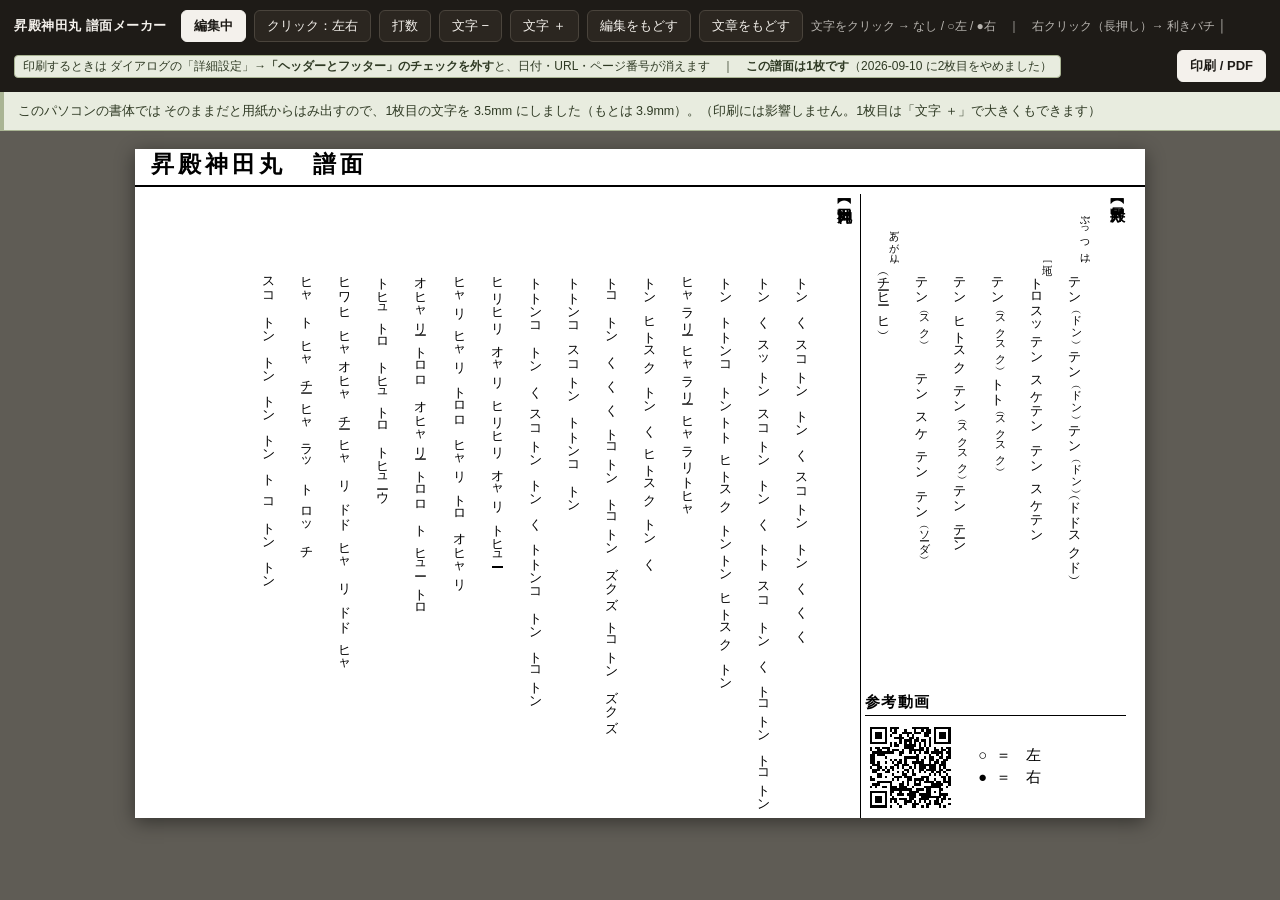
==== shouden/index.html @ 3ddf50ae "昇殿神田丸を追加（動画のボタンと譜面プリント） 動画 https://www.youtube.com/watch?v=hfD9wAccFLI （4分25秒） 小太鼓 0:00〜 / 大太鼓 1:55〜" ====
<!DOCTYPE html>
<html lang="ja">
<head>
<meta charset="utf-8">
<meta name="viewport" content="width=device-width, initial-scale=1">
<title>昇殿神田丸 譜面メーカー</title>
<link rel="stylesheet" href="css/style.css">
</head>
<body>

<!-- ===== ツールバー（印刷では消えます） ===== -->
<div class="toolbar">
  <span class="tb-title">昇殿神田丸 譜面メーカー</span>

  <button id="btn-edit" type="button" aria-pressed="true">編集中</button>
  <button id="btn-mode" type="button">クリック：左右</button>
  <button id="btn-beats" type="button" aria-pressed="false">打数</button>

  <button id="btn-smaller" type="button">文字 −</button>
  <button id="btn-bigger" type="button">文字 ＋</button>

  <button id="btn-reset" type="button">編集をもどす</button>
  <button id="btn-reset-text" type="button">文章をもどす</button>

  <span class="tb-hint">文字をクリック → なし / ○左 / ●右　｜　右クリック（長押し）→ 利きバチ │</span>
  <!-- 日付・URL・ページ番号はブラウザが勝手に足すもので、CSSでは消せない。
       印刷ダイアログで外してもらうしかないので、押す前に目に入る場所に出す。 -->
  <span class="tb-note" id="print-note">印刷するときは ダイアログの「詳細設定」→<strong>「ヘッダーとフッター」のチェックを外す</strong>と、日付・URL・ページ番号が消えます　｜　<strong>この譜面は1枚です</strong>（2026-09-10 に2枚目をやめました）</span>
  <span class="saved" id="saved">保存しました</span>

  <button id="btn-print" type="button" class="tb-print">印刷 / PDF</button>
</div>

<!-- 中身は js/app.js が入れます -->
<div class="notice notice-warn" id="overflow" hidden></div>
<div class="notice notice-info" id="fitted" hidden></div>

<!-- ===== 用紙 ===== -->
<div id="pages"></div>

<!-- データ -->
<script src="js/data-score-front.js"></script>
<script src="js/data-guide.js"></script>
<script src="js/data-back.js"></script>
<script src="js/data-map.js"></script>
<script src="js/data-legend.js"></script>
<script src="js/data-qr.js"></script>
<!-- 部品 -->
<script src="js/editor.js"></script>
<script src="js/render.js"></script>
<script src="js/app.js"></script>
</body>
</html>
---- shouden/css/style.css ----
/* ============================================================
 * 昇殿神田丸 譜面メーカー — スタイル
 * A4横 / 白黒印刷専用 / 2枚（1枚目＝縦書きの譜面、2枚目＝ガイド）
 * 文字の大きさは --kana-size で一括調整。
 * ============================================================ */

:root {
  /* 用紙（A4横 297×210 － 余白6mm） */
  --page-w: 267mm;   /* 297 - 15*2 */
  /* ★印刷可能領域は 180mm（210 - 15*2）だが、ぴったりだと丸め誤差で
     空白のページが出ることがあるので 3mm 引いた値を用紙の高さとする。
     **画面と印刷でこの値をそろえること。**
     以前は画面 198mm ／ 印刷 195mm と食い違っていて、
     画面では見えている枠の下線が、印刷では切れて消えていた。 */
  --page-h: 177mm;   /* 210 - 15*2 - 3（下の安全代） */

  /* 譜面の文字サイズ（ツールバーの − ＋ で変わる） */
  --kana-size: 3.9mm; /* この大きさで全21列がA4横1枚に収まる
                         （実測: 左8mm前後 / 右4.6mm / 下1.4mm。用紙の15mm余白の内側）。
                         ★js/editor.js の DEFAULT_SIZE と同じ値にすること。

                         ★この曲は**縦（列の長さ）が先に頭打ちになる**。
                         --col-gap をいくら減らしても 3.9mm より上げられない。
                         **大きくしたいなら、いちばん長い列を2つに分けるしかない。**

                         いちばん長い列は【神田丸】2列目（12語・29文字）。
                         これに --head-len（4.9em）が全列ぶん乗るので、
                         実質 33.9文字ぶんの高さが要る。

                         ここまでの経緯:
                           4.7mm … 昇殿の2・3行目を2列ずつに分けた時点
                           4.4mm … 「く」を前の語に書きかえて 26→29文字
                           3.9mm … 小見出しを出して --head-len を 0→4.9em
                           4.2mm … 届いた新しい神田丸で「く」が戻り 29→26文字
                           3.9mm … 本人の指示で「く」の書きかえに戻した（26→29文字）
                         屋台囃子・新囃子（4.0mm）とほぼ同じ大きさ。 */
  --num-size: 7.2mm;  /* ①②③… を使う曲むけ。この曲では使っていない */

  /* 譜面の組み（すべて --kana-size に対する比） */
  --tok-gap: 0.7em;    /* 語と語のすきま（列の中） */
  --col-gap: 1.25em;   /* 列と列のすきま。この曲は 21列＋まとまりの名前2列 ＝ 23列。
                          新囃子（32列）より9列少ないので、0.28em まで詰める必要がない。
                          **この曲は縦が先に頭打ち**なので、ここを減らしても
                          文字は大きくならない（左が空くだけ）。
                          いまは左が 8mm ほどになるところまで広げて紙を使い切っている
                          （1.3em で左3.7mm、1.35em ではみ出す）。
                          列を増やして赤い帯が「左へ」と出たら、ここを減らす。 */
  --sec-gap: 0.4em;    /* 【昇殿】と【神田丸】の あいだ */
  --head-len: 4.9em;   /* 列の頭（小見出し line.label）の場所の長さ。
                          ★2026-09-03 に 0 から伸ばした。昇殿の1・2・6列目に
                            ［ぶっつけ］［地］［あがり］を出すため
                            （カマクラ・シチョウメと同じ 4.9em）。
                          いちばん長い ［ぶっつけ］6文字 × --label-fs(0.76) が
                          入る長さが要る。**見出しを長くしたらここも伸ばすこと。**
                          ★ここを伸ばすと譜面の始まりが下がるので、
                            いちばん長い列（【神田丸】2列目）が下からはみ出す。
                            そのぶん文字を下げてある。 */
  --num-at: 1.33em;    /* 番号（line.num）を 列の頭から何文字ぶん下に置くか。
                          いまはどの列も番号を持たないので出番はない。
                          使うときは まとまりの名前の2文字目と同じ高さに合わせる */
  --label-fs: 0.76;    /* 小見出しの文字の大きさ（譜面の文字に対する比）。
                          小さくするほど ［ぶっつけ］が短くなり、番号との
                          すきまが広がる（--head-len を伸ばさずに済む） */
  --acc-w: 0.28em;     /* │（利きバチ）の場所 */
  --hand-w: 0.55em;    /* ●○（左右）の場所。.mk-hand の中で効くので、
                          外から幅を計算するときは --hand-fs を掛けること */
  --hand-fs: 0.6;      /* ●○ の文字の大きさ（語の文字に対する比） */

  /* 譜面ブロックの右わきのすきま。
     縦書きは右から始まるので、0 だと ① が用紙の右端に貼りつく。
     ここを増やすと譜面全体が左へ寄り、そのぶん左の余白が減る。 */
  --score-pad-right: 5mm;

  /* タイトル（屋台囃子 譜面）の左のインデント。罫線は全幅のまま文字だけ右へ */
  --title-indent: 4mm;

  /* ポイント欄の「名前」の段の幅。いちばん長い「かえちがえ」が入る幅 */
  --pt-name-w: 18mm;

  /* 参考動画のQRコードの大きさ。1つだけ置くので大きく取れる
     （3つ並べていたころは 34mm）。大きいほど読み取りやすい */
  --qr-size: 40mm;

  /* 2枚目の文字サイズ */
  --side-size: calc(3.3mm * var(--guide-scale));

  /* 2枚目（ガイド）の文字の倍率。
     書体が違うと文章の折り返し行数が変わり、枠からあふれる機械がある。
     app.js の fitGuide() が、収まるところまでこれを下げる。
     ★2枚目の文字サイズは、すべてこの変数を掛けて書くこと。
       掛け忘れた文字だけ縮まず、そこが原因であふれ続ける。 */
  --guide-scale: 1;

  --ink: #000;
  --rule: #000;

  /* 画面まわりの色。紙（.sheet）は印刷結果と同じに見せたいので
     ダークテーマでも白のままにし、まわりだけ暗くする。 */
  --ground: #5f5c55;        /* 作業台。少し茶をふくんだグレー */
  --bar: #1e1b17;
  --bar-ink: #f4f1ec;
  --bar-line: #4a443c;
  --btn: #2b2620;
  --btn-hover: #39332b;
  --accent: #b3462f;        /* 弁柄色。注意の帯だけに使う */
  --warn-bg: #f7ddd6;
  --warn-ink: #5c1d10;
  --warn-line: #c99383;
  --info-bg: #e8ecdf;
  --info-ink: #2f3a24;
  --info-line: #a9b493;
  --sheet-edge: rgba(0, 0, 0, .45);
  --ok: #8fd39a;

  /* 手書きに近い日本語フォント（教科書体を優先） */
  --font-jp:
    "UD デジタル教科書体 NP-B", "UD デジタル教科書体 NP-R",
    "UD Digi Kyokasho NP-B", "UD Digi Kyokasho NP-R",
    "HGP教科書体", "HG教科書体", "游教科書体", "Yu Kyokasho",
    "YuKyokasho Yoko", "BIZ UDPMincho", "Yu Mincho", serif;
}

/* 見る人のテーマに合わせる。トグルで付く data-theme が最優先。 */
@media (prefers-color-scheme: dark) {
  :root {
    --ground: #22201c;
    --bar: #15130f;
    --bar-line: #3b352d;
    --btn: #262119;
    --btn-hover: #332d24;
    --warn-bg: #4a1a10;
    --warn-ink: #ffd9cf;
    --warn-line: #8a4231;
    --info-bg: #262b1e;
    --info-ink: #dde5cd;
    --info-line: #596343;
    --sheet-edge: rgba(0, 0, 0, .75);
  }
}
:root[data-theme="dark"] {
  --ground: #22201c;
  --bar: #15130f;
  --bar-line: #3b352d;
  --btn: #262119;
  --btn-hover: #332d24;
  --warn-bg: #4a1a10;
  --warn-ink: #ffd9cf;
  --warn-line: #8a4231;
  --info-bg: #262b1e;
  --info-ink: #dde5cd;
  --info-line: #596343;
  --sheet-edge: rgba(0, 0, 0, .75);
}
:root[data-theme="light"] {
  --ground: #5f5c55;
  --bar: #1e1b17;
  --bar-line: #4a443c;
  --btn: #2b2620;
  --btn-hover: #39332b;
  --warn-bg: #f7ddd6;
  --warn-ink: #5c1d10;
  --warn-line: #c99383;
  --info-bg: #e8ecdf;
  --info-ink: #2f3a24;
  --info-line: #a9b493;
  --sheet-edge: rgba(0, 0, 0, .45);
}

* { box-sizing: border-box; }

html, body {
  margin: 0;
  padding: 0;
  font-family: var(--font-jp);
  color: var(--ink);
  background: var(--ground);
}

/* ============================================================
 * ツールバー（画面だけ。印刷では消える）
 * ============================================================ */
.toolbar {
  position: sticky;
  top: 0;
  z-index: 10;
  display: flex;
  flex-wrap: wrap;
  align-items: center;
  gap: 8px;
  padding: 10px 14px;
  background: var(--bar);
  color: var(--bar-ink);
  font-family: "Meiryo", "Yu Gothic UI", sans-serif;
  font-size: 13px;
}

.toolbar .tb-title { font-weight: 700; margin-right: 6px; letter-spacing: .04em; }

.toolbar button {
  font: inherit;
  padding: 6px 12px;
  border: 1px solid var(--bar-line);
  border-radius: 6px;
  background: var(--btn);
  color: var(--bar-ink);
  cursor: pointer;
}
.toolbar button:hover { background: var(--btn-hover); }
.toolbar button:focus-visible { outline: 2px solid var(--bar-ink); outline-offset: 2px; }
.toolbar button[aria-pressed="true"] {
  background: var(--bar-ink); color: var(--bar); border-color: var(--bar-ink); font-weight: 700;
}
.toolbar .tb-print {
  margin-left: auto;
  background: var(--bar-ink); color: var(--bar); border-color: var(--bar-ink); font-weight: 700;
}
.toolbar .tb-hint { opacity: .72; font-size: 12px; }

/* 印刷ダイアログの設定の案内。ツールバーなので印刷には出ない */
.toolbar .tb-note {
  font-size: 12px;
  padding: 2px 8px;
  border-radius: 4px;
  background: var(--info-bg);
  color: var(--info-ink);
  border: 1px solid var(--info-line);
}
.toolbar .saved { opacity: 0; transition: opacity .2s; font-size: 12px; color: var(--ok); }
.toolbar .saved.on { opacity: 1; }
@media (prefers-reduced-motion: reduce) { .toolbar .saved { transition: none; } }

/* お知らせの帯（画面だけ）。
   .notice-warn ＝ はみ出し（直す必要がある）
   .notice-info ＝ 自動で文字を合わせた（知らせるだけ） */
.notice {
  padding: 9px 14px;
  background: var(--warn-bg);
  color: var(--warn-ink);
  font-family: "Meiryo", "Yu Gothic UI", sans-serif;
  font-size: 12.5px;
  line-height: 1.6;
  border-bottom: 1px solid var(--warn-line);
  border-left: 4px solid var(--accent);
}
.notice-info {
  background: var(--info-bg);
  color: var(--info-ink);
  border-bottom-color: var(--info-line);
  border-left-color: var(--info-line);
}

.notice code {
  background: rgba(127, 127, 127, .22); padding: 1px 5px; border-radius: 3px;
  font-family: Consolas, monospace;
}

/* ============================================================
 * 用紙
 * ============================================================ */
#pages {
  display: flex;
  flex-direction: column;
  align-items: center;
  gap: 18px;
  padding: 18px 0 40px;
}

.sheet {
  width: var(--page-w);
  height: var(--page-h);
  background: #fff;  /* 紙は印刷結果と同じに見せたいので、テーマに関わらず白 */
  overflow: hidden;
  display: flex;
  flex-direction: column;
  box-shadow: 0 4px 18px var(--sheet-edge);
}

/* ---- タイトル ---- */
.sheet-head {
  flex: 0 0 auto;
  display: flex;
  align-items: baseline;
  gap: 3.5mm;
  padding: 0 0 1.2mm;
  border-bottom: 0.6mm solid var(--rule);
  margin-bottom: 2mm;
}
/* 譜面のタイトルだけ少し右へ。padding なので下の罫線は全幅のまま残る。
   2枚目は枠が左端いっぱいに並ぶので、そろわなくなるから動かさない。 */
.score-sheet .sheet-head { padding-inline-start: var(--title-indent); }

.sheet-title { margin: 0; font-size: 6mm; letter-spacing: .18em; font-weight: 700; }
.sheet-sub {
  font-size: 3.4mm;
  border: 0.35mm solid var(--rule);
  border-radius: 1mm;
  padding: 0.2mm 1.4mm;
}

/* ============================================================
 * 1枚目：譜面（縦書き・右から左）
 * ------------------------------------------------------------
 * writing-mode: vertical-rl により
 *   ・文字は上から下へ流れる
 *   ・ブロック（＝列・セクション）は右から左へ並ぶ
 * つまり HTML の並び順が、そのまま元のプリントの並び順になる。
 * ============================================================ */
.score-area {
  flex: 1 1 auto;
  min-height: 0;
  writing-mode: vertical-rl;
  text-orientation: mixed;
  overflow: hidden;
  /* 縦書きでは block-start＝右。① を用紙の右端から離す */
  padding-block-start: var(--score-pad-right);
  /* 右下の「参考動画」を絶対配置で置くための基準（2026-09-10） */
  position: relative;
}

/* ---- 1枚目の右下：参考動画のQR＋左右の読みかた（2026-09-10）----
 * 2枚目をやめたので、ここに移した。**昇殿の下のあき**に置く。
 *
 * ★絶対配置なのは、譜面の列の長さに数えさせないため。
 *   流れに入れると fitToPage が「はみ出した」と見て文字を縮めてしまい、
 *   **昇殿の譜面が小さくなる**（本人が「大きさは変えないで」と指定）。
 * ★親は縦書きなので、ここで横書きに戻す。
 * ★大きさは実測から決めてある（あき 78mm×37mm に対して 74mm×約32mm）。
 *   「文字 ＋」で譜面を大きくすると昇殿の列が伸びてぶつかる。
 *   ぶつかると赤い帯（はみ出し警告）が出る。 */
.side-note {
  position: absolute;
  /* 絶対配置の基準は .score-area の**パディングの内側**。right:0 にすると
     右の余白（--score-pad-right）まではみ出て、譜面の右端とそろわない */
  right: var(--score-pad-right);
  /* 用紙の下端に接しさせない。接すると .score-area の overflow:hidden の
     境目でQRの最後の1列が削られることがある（2枚目で踏んだのと同じ話） */
  bottom: 1.5mm;
  width: 69mm;
  writing-mode: horizontal-tb;
  text-orientation: mixed;
}
.sn-title {
  font-size: 4.0mm;
  font-weight: 700;
  letter-spacing: .1em;
  padding-bottom: 0.8mm;
  margin-bottom: 1.6mm;
  border-bottom: 0.4mm solid var(--rule);
}
.sn-row {
  display: flex;
  align-items: center;
  gap: 5mm;
}
/* QRは正方形。大きいほど1マスが太くなり、スマホで読み取りやすい。
   ★`.qr-frame` の width:var(--qr-size)（40mm・2枚目用）が
     このあとに書いてあるので、**クラス2つぶんの強さで上書きする**。
     `.sn-qr` だけだと同じ強さで、あとに書いてあるほうが勝って 40mm になる */
.side-note .sn-qr {
  width: 24mm;
  height: 24mm;
}
/* 2枚目の説明欄と同じ見た目にするが、--guide-scale は掛けない
   （2枚目が無いので、あの倍率に引きずられないようにする） */
.sn-legend li {
  font-size: 4.2mm;
  margin-bottom: 1.6mm;
}
.sn-legend li:last-child { margin-bottom: 0; }

/* 【ぶっつけ】などのまとまり。縦書きでは block-end＝左、block-start＝右 */
.sec { margin-block-end: var(--sec-gap); }
.sec:last-child { margin-block-end: 0; }
/* 区切りの罫線は「まとまりとまとまりの間」＝各セクションの右わきに引く */
.sec + .sec {
  border-block-start: 0.3mm solid var(--rule);
  padding-block-start: var(--sec-gap);
}

/* 【ぶっつけ】など、まとまりの名前の列 */
.sec-head {
  margin-block-end: calc(var(--col-gap) + 0.3em);
  font-size: var(--kana-size);
}
.sec-num {
  font-size: var(--num-size);
  font-weight: 700;
  line-height: 1;
}
.sec-name {
  font-size: 1.15em;
  font-weight: 700;
  letter-spacing: .06em;
  line-height: 1.02;
}

/* 列の頭 … 番号（line.num）と小見出し（line.label）を置く場所。
   ★この曲はどちらも使っていないので --head-len: 0 で潰してある。
   縦書きの列は flex の主軸が「上から下」なので、flex-basis が縦の長さになる。

   ・小見出しは flex で下づめ（justify-content: flex-end）＝**譜面のすぐ上**
   ・番号は流れから外して、上から --num-at の位置に固定
     （まとまりの名前の2文字目と同じ高さ。小見出しの有無で高さが変わらない）
   ・align-items: flex-start ＝ 交差軸は右づめ。列の右はしにそろう
   ・番号も小見出しも無い列にも同じ場所を空けて、文字の始まる高さをそろえる */
.line-head {
  position: relative;
  flex: 0 0 var(--head-len);
  display: flex;
  justify-content: flex-end;
  align-items: flex-start;
}
/* 縦書きでは inline 方向＝上から下。inset-inline-start が「上からの距離」、
   inset-block-start: 0 が「右づめ」になる */
.line-num {
  position: absolute;
  inset-inline-start: var(--num-at);
  inset-block-start: 0;
  font-weight: 700;
  line-height: 1.02;
}
.line-label {
  font-size: calc(var(--label-fs) * 1em);
  letter-spacing: .04em;
  line-height: 1.02;
}

/* ---- 列（＝元のプリントの1行） ---- */
.line {
  display: flex;            /* 縦書きでは主軸が「上から下」になる */
  flex-direction: row;
  align-items: flex-start;  /* 交差軸＝右づめ。文字の列がそろう */
  gap: var(--tok-gap);
  margin-block-end: var(--col-gap);
  font-size: var(--kana-size);
}
/* 笛の列は少し小さく（小太鼓は叩かないので） */
.line-fue { font-size: calc(var(--kana-size) * .86); }

/* ---- セル（1語） ---- */
.cell {
  position: relative;
  display: flex;
  flex-direction: column-reverse; /* 文字を左、マークを右に置く */
  align-items: flex-start;
  line-height: 1.02;
  /* ★これが無いと、列が用紙より長くなったとき
     **はみ出さずに1文字ずつ縮む**（flex アイテムの既定は flex-shrink:1）。
     縮んでも「はみ出し」にならないので、赤い帯も出ず、
     app.js の自動縮小も働かないまま**文字だけ潰れた譜面が刷られる**。
     0 にすると、ちゃんとはみ出して検知できる。 */
  flex-shrink: 0;
}
.kana { display: block; }

/* 印を置く帯。語の長さいっぱいに伸ばして、この中で位置を決める。
   縦書きなので block-size＝横幅（＝印の場所の太さ）。 */
.marks {
  align-self: stretch;
  position: relative;
  flex: 0 0 auto;
  /* ●○ は 0.6em の文字なので、その中の 0.55em は外から見ると 0.33em */
  block-size: calc(var(--acc-w) + var(--hand-w) * var(--hand-fs));
}

/* 印1つ。--at は「語の頭から何文字ぶん下か」。
   縦書きでは inline 方向＝上から下なので inset-inline-start で下げる。 */
.mk {
  position: absolute;
  inset-inline-start: var(--at);
  inset-block-start: 0;
  display: flex;
  flex-direction: column-reverse; /* 内側＝│、外側＝●○ */
  align-items: flex-start;
}

/* 大太鼓は文字が小さいので、1文字ぶんの長さも縮める。
   そうしないと印の位置が文字とずれる。 */
.k-odaiko .marks,
.k-odaiko .hits { font-size: 0.86em; }

/* クリックを受ける透明の帯。文字の上にかぶせる。
   --from から --span ぶんだけが、その印の受け持ち。 */
.hits {
  position: absolute;
  inset: 0;
}
.hit {
  position: absolute;
  inset-inline-start: var(--from);
  inline-size: var(--span);
  inset-block: 0;
}

/* 利きバチ … 文字のすぐ右わきの縦棒。CSSで描くので印刷でも潰れない */
.mk-acc { width: var(--acc-w); height: 1.15em; }
.mk-acc.on { border-left: 0.13em solid currentColor; }

/* 左右 … つねに同じ幅を確保して、列の位置がずれないようにする */
.mk-hand {
  width: var(--hand-w);
  font-size: calc(var(--hand-fs) * 1em);
  line-height: 1;
}

/* 打数（ツールバーの「打数」で表示） */
.beat {
  display: none;
  font-size: 0.42em;
  line-height: 1;
  opacity: .8;
  font-family: "Meiryo", sans-serif;
}
body.show-beats .beat { display: block; }
body.show-beats .k-fue .beat,
body.show-beats .k-odaiko .beat { display: none; }

/* 笛・大太鼓・記号 */
.k-fue .marks,
.k-mark .marks { visibility: hidden; }
.k-odaiko .kana { font-size: 0.86em; }
.k-mark .kana { font-weight: 700; }

/* ---- 編集中の見た目（画面だけ） ----
   語ぜんたいではなく、押した印の受け持ち範囲だけを光らせる。
   文字の上にかぶさるので、透けるうすい色にする。 */
body.editing .hit { cursor: pointer; }
body.editing .hit:hover { background: rgba(0, 0, 0, .10); }

/* ============================================================
 * 2枚目：ガイド（横書き）
 * ============================================================ */
.guide-body {
  flex: 1 1 auto;
  display: flex;
  gap: 4mm;
  min-height: 0;
  /* ★下に必ず余裕を作る。
     ここが 0 だと、枠の下線が用紙(.sheet)の下端にぴったり重なる。
     .sheet は overflow:hidden なので、境界にある 0.5mm の線は
     まるめの具合で削られて消える（枠の下線が出ない、という形で出る）。
     線を境界に置かないこと。 */
  padding-bottom: 3mm;
}
.guide-col { display: flex; flex-direction: column; gap: 3mm; min-height: 0; }
.guide-left { flex: 1 1 44%; }
.guide-right { flex: 1 1 56%; }

.box {
  border: 0.5mm solid var(--rule);
  border-radius: 1.4mm;
  padding: 1.6mm 2mm 2mm;
  display: flex;
  flex-direction: column;
  min-height: 0;
}
.box-title {
  margin: 0 0 1.4mm;
  font-size: calc(4.2mm * var(--guide-scale));
  letter-spacing: .12em;
  text-align: center;
  border-bottom: 0.3mm solid var(--rule);
  padding-bottom: 0.7mm;
}
.box-body { font-size: var(--side-size); line-height: 1.5; }

/* ---- えんそうのじゅんばん（左上 2/3）と 参考動画（左下 1/3） ----
   じゅんばんはまだ決めていないので、いまは見出しだけの空の枠。
   中身が入っても高さが変わらないよう、比だけ決めておく。 */
.map-box { flex: 2 1 0; }
.video-box { flex: 1 1 0; }

.map-box .box-body {
  flex: 1 1 auto;
  min-height: 0;
  display: flex;
  justify-content: center;
}

/* 図。枠の高さに合わせて縮む（viewBox で中身が付いてくる） */
.mgraph {
  display: block;
  max-width: 100%;
  height: 100%;
}

.mg-box {
  fill: #fff;
  stroke: var(--rule);
  stroke-width: 0.8;
}
/* 中抜きの太い矢印（先へ進むながれ）。塗らずに線だけで描くので白黒でも潰れない */
.mg-arrow {
  fill: #fff;
  stroke: var(--rule);
  stroke-width: 0.7;
  stroke-linejoin: round;
}
/* 細い線（くりかえし・枝分かれ・もどり） */
.mg-line {
  fill: none;
  stroke: var(--rule);
  stroke-width: 0.9;
}
/* 点線の矢印（この図では「あいだに たま が入る」の意味） */
.mg-dash { stroke-dasharray: 3 2.5; }

/* 図の中の点線の切れ目（カマクラの図で使っていたもの。いまは未使用） */
.mg-split {
  stroke: var(--rule);
  stroke-width: 0.6;
  stroke-dasharray: 3 2.5;
}
.mg-head { fill: none; stroke: var(--rule); stroke-width: 1.6; }

.mg-tx {
  fill: var(--ink);
  font-family: var(--font-jp);
  text-anchor: middle;
  dominant-baseline: central;
}
.mg-tx-box { font-size: 5.5px; }

/* 凡例の文字。★クラスを足したら、必ずここに font-size も足すこと。
   SVG の text は指定が無いと既定（16単位）になり、viewBox の縮尺しだいで
   とんでもない大きさで出る（実際に凡例が枠からあふれた）。 */
.mg-tx-legend { font-size: 5px; }

/* 図の左に置くまとまりの名前は縦書き。
   SVG の text にも writing-mode が効く。text-orientation: upright を
   付けないと 【 】 が横倒しのまま出る。
   縦書きでは text-anchor が「上下ぞろえ」、dominant-baseline が「左右ぞろえ」。 */
.mg-tx-v {
  writing-mode: vertical-rl;
  text-orientation: upright;
  text-anchor: start;
  dominant-baseline: central;
  font-size: 6px;
  letter-spacing: 0.4px;
}

/* ---- 説明欄 ---- */
.legend-box { flex: 0 0 auto; }
.legend-list { list-style: none; margin: 0; padding: 0; }
.legend-list li {
  display: flex; align-items: baseline; gap: 1.4mm;
  margin-bottom: 0.8mm; font-size: calc(3.9mm * var(--guide-scale)); line-height: 1.35;
}
.lg-mark { display: inline-block; min-width: 4.4mm; text-align: center; font-weight: 700; }

/* ---- ポイント ---- */
.points-box { flex: 1 1 auto; }
.points-list { list-style: none; margin: 0; padding: 0; }
.points-list li {
  display: flex; align-items: baseline; gap: 1.4mm;
  margin-bottom: 1.1mm; font-size: calc(3.2mm * var(--guide-scale)); line-height: 1.4;
}
.pt-num { font-size: calc(4.4mm * var(--guide-scale)); font-weight: 700; line-height: 1; flex: 0 0 auto; }

/* 名前と本文を横に並べる。名前の幅を固定するので、
   本文が2行目に回っても名前の下には入らず、本文の頭にそろう。 */
.pt-tx {
  display: flex;
  align-items: baseline;
  gap: 1.6mm;
  flex: 1 1 auto;
  min-width: 0;
}
.pt-name {
  flex: 0 0 var(--pt-name-w);
  letter-spacing: .06em;
}
.pt-body { flex: 1 1 auto; min-width: 0; }

/* 書き換えられる文章（画面だけの目じるし。印刷では消える） */
body.editing [data-tkey] {
  cursor: text;
  border-bottom: 0.25mm dashed #9a9a9a;
}
body.editing [data-tkey]:hover { background: #ececec; }
[data-tkey]:focus {
  outline: 0.3mm solid var(--accent);
  outline-offset: 0.3mm;
  background: #fff;
}
/* 空にしても行がつぶれず、クリックできる場所が残るように */
body.editing [data-tkey]:empty::before {
  content: "（文章を書く）";
  opacity: .45;
}

/* ---- 参考動画の欄（お手本ページへのQRコード1つ） ---- */
.video-box .box-body { flex: 1 1 auto; min-height: 0; }

/* QRを左、読みかたを右に置く。1つになって横があいたぶん、
   QRを大きくできる＝読み取りやすくなる */
.qr-single {
  display: flex;
  align-items: center;
  gap: 4mm;
  height: 100%;
}

/* QRは正方形。大きいほど1マスが太くなり、スマホで読み取りやすい */
.qr-frame {
  width: var(--qr-size);
  height: var(--qr-size);
  flex: none;
}
.qr-frame svg { display: block; width: 100%; height: 100%; }
.qr-empty { border: 0.4mm dashed var(--rule); border-radius: 1mm; }

.qr-tx {
  flex: 1 1 auto;
  min-width: 0;
  overflow-wrap: anywhere;
}
.qr-head {
  font-weight: 700;
  font-size: calc(3.6mm * var(--guide-scale));
  line-height: 1.35;
  margin-bottom: 1mm;
}
.qr-note {
  font-size: calc(3.1mm * var(--guide-scale));
  line-height: 1.45;
}

/* ============================================================
 * 印刷
 * ============================================================ */
@page {
  size: A4 landscape;
  /* ★上の --page-w / --page-h と必ず同じ値にすること（297-15*2 / 210-15*2）。
     6mm では紙の端ぎりぎりに罫線と枠が出ていたので、
     一般的な書類の余白として 15mm にした。 */
  margin: 15mm;
}

@media print {
  html, body { background: #fff; }

  .toolbar,
  .notice { display: none !important; }

  #pages { display: block; padding: 0; gap: 0; }

  .sheet {
    width: auto;
    /* 印刷可能領域ぴったりだと余分なページが出ることがあるので少し余裕を持たせる */
    /* ★画面と同じ高さにする。ここだけ別の値にしてはいけない。
       以前は画面より 3mm 低く、画面では見えている枠の下線が
       印刷では切れていた。安全代は --page-h 側に入れてある。 */
    height: var(--page-h);
    box-shadow: none;
    break-after: page;
    page-break-after: always;
  }
  .sheet:last-child { break-after: auto; page-break-after: auto; }

  /* 編集用の装飾は出さない */
  .cell { background: none !important; outline: none !important; }
  .hit { background: none !important; }
  [data-tkey] {
    background: none !important;
    outline: none !important;
    border-bottom: 0 !important;
  }
  [data-tkey]:empty::before { content: none !important; }

  * { -webkit-print-color-adjust: exact; print-color-adjust: exact; }
}
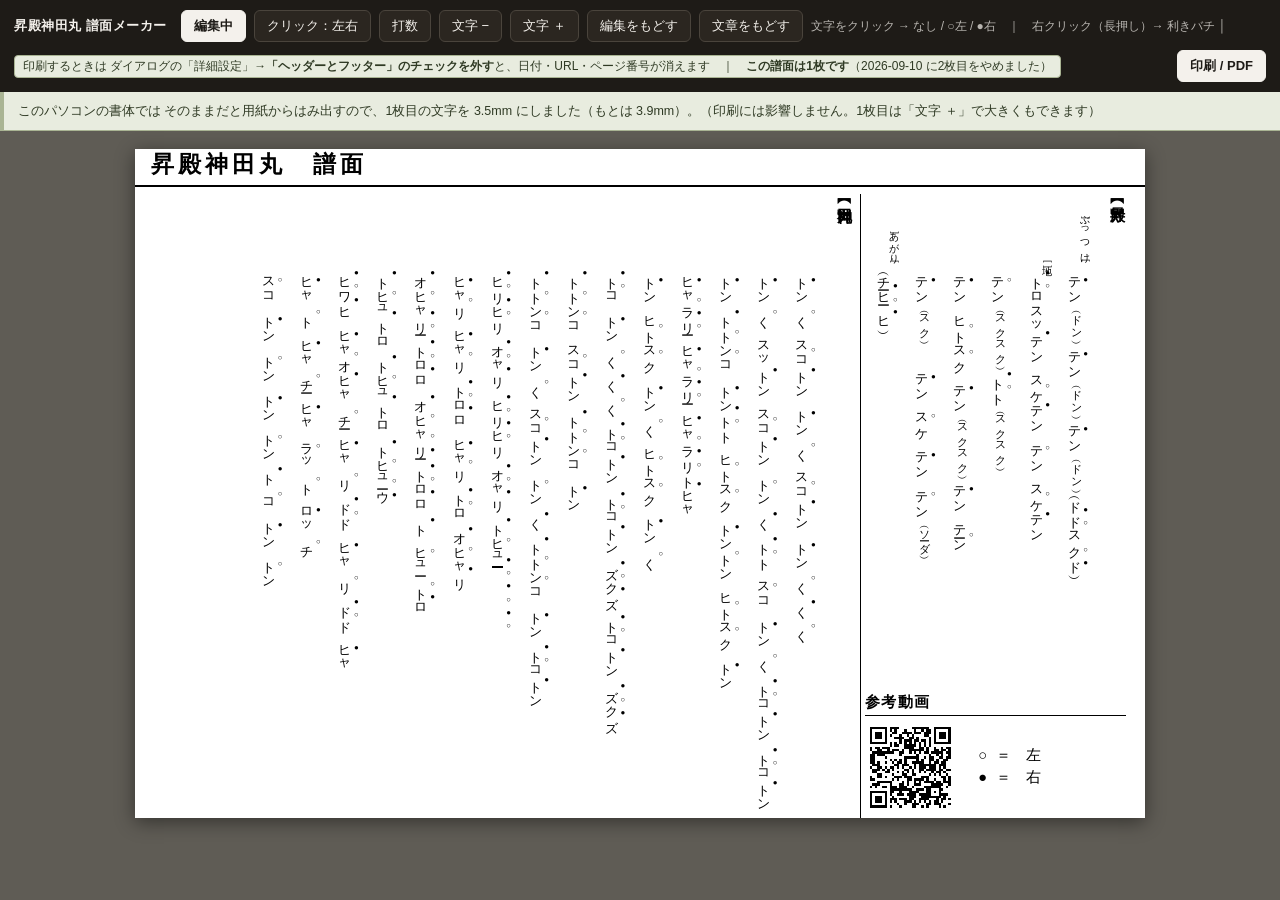
==== commit 617f5b0c: "昇殿神田丸の譜面を、最初から左右の印が付いた状態にした 画面でクリックして付けた左右（●○）は、ふだんはその人の端末の localStorage にしか残らない。公開版を「最初から印が付いた状態」で " ====
--- a/shouden/index.html
+++ b/shouden/index.html
@@ -45,6 +45,7 @@
 <script src="js/data-map.js"></script>
 <script src="js/data-legend.js"></script>
 <script src="js/data-qr.js"></script>
+<script src="js/data-hands.js"></script>
 <!-- 部品 -->
 <script src="js/editor.js"></script>
 <script src="js/render.js"></script>
